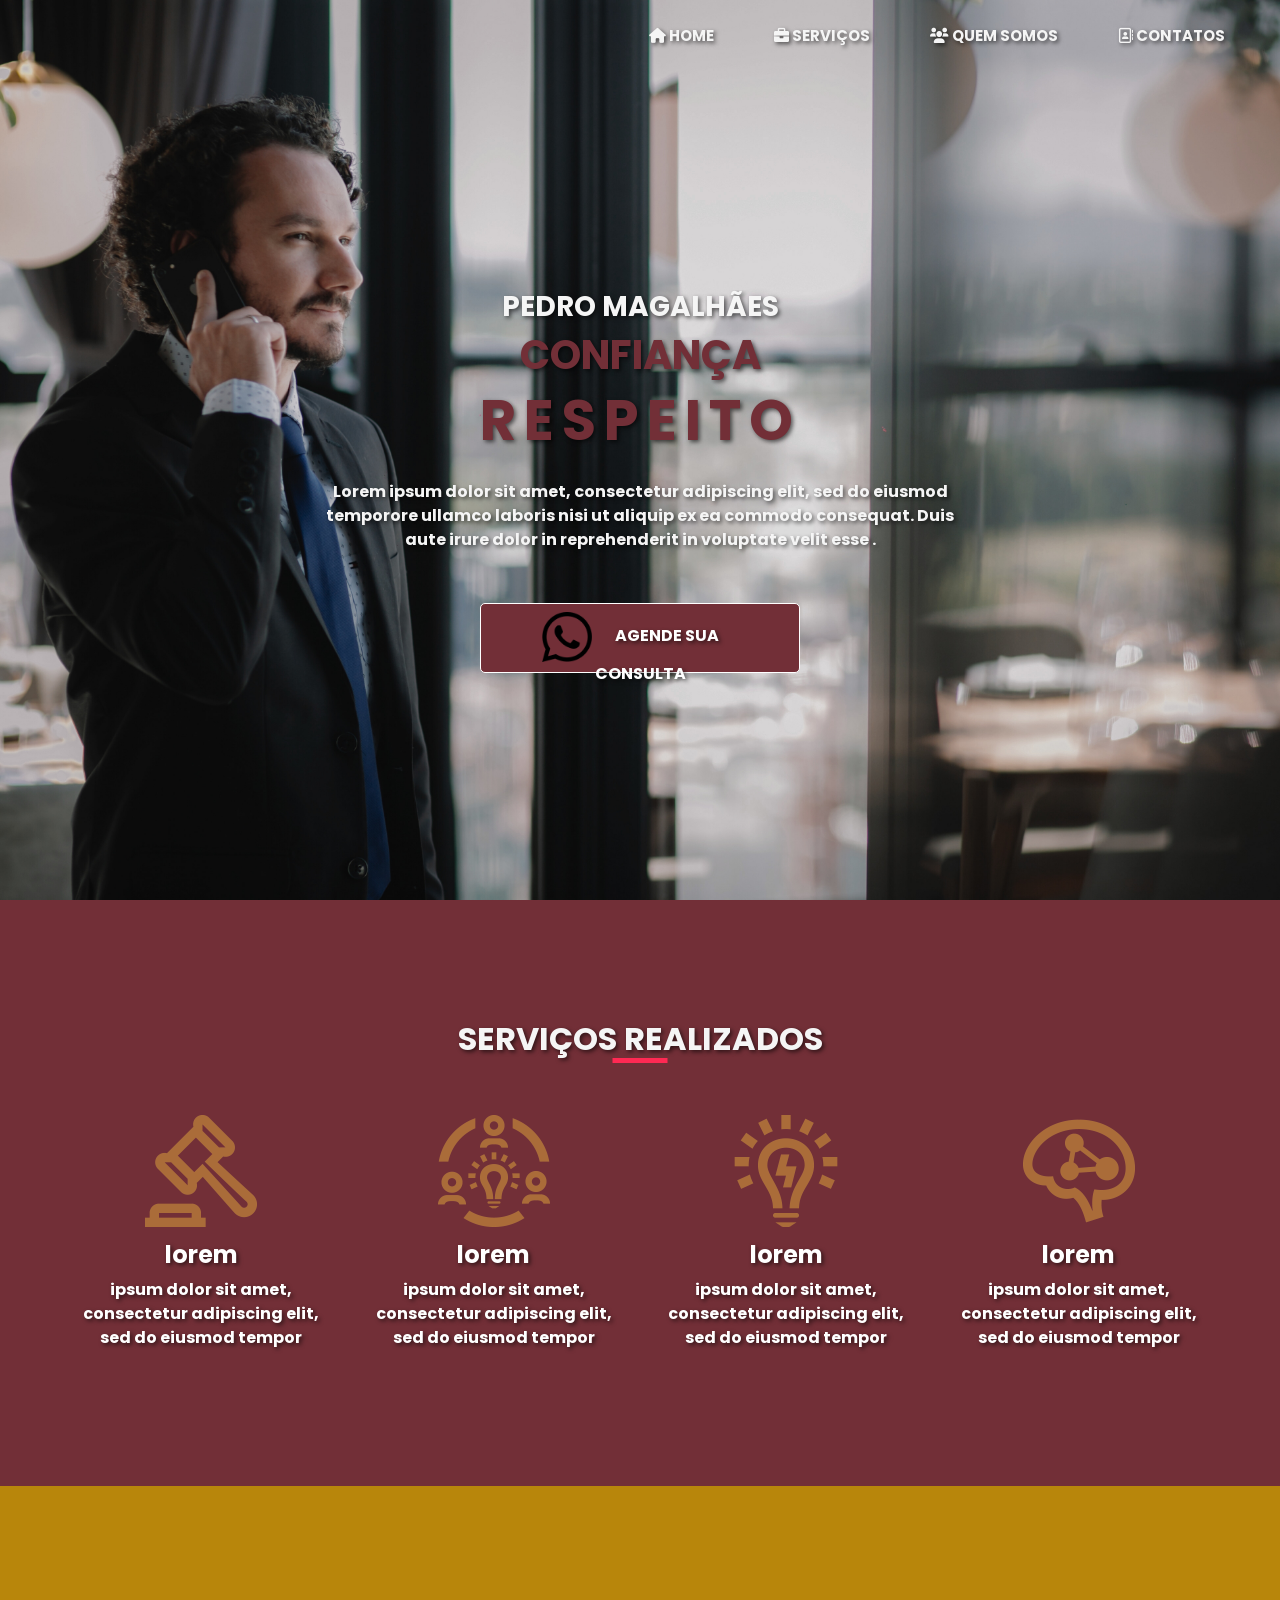
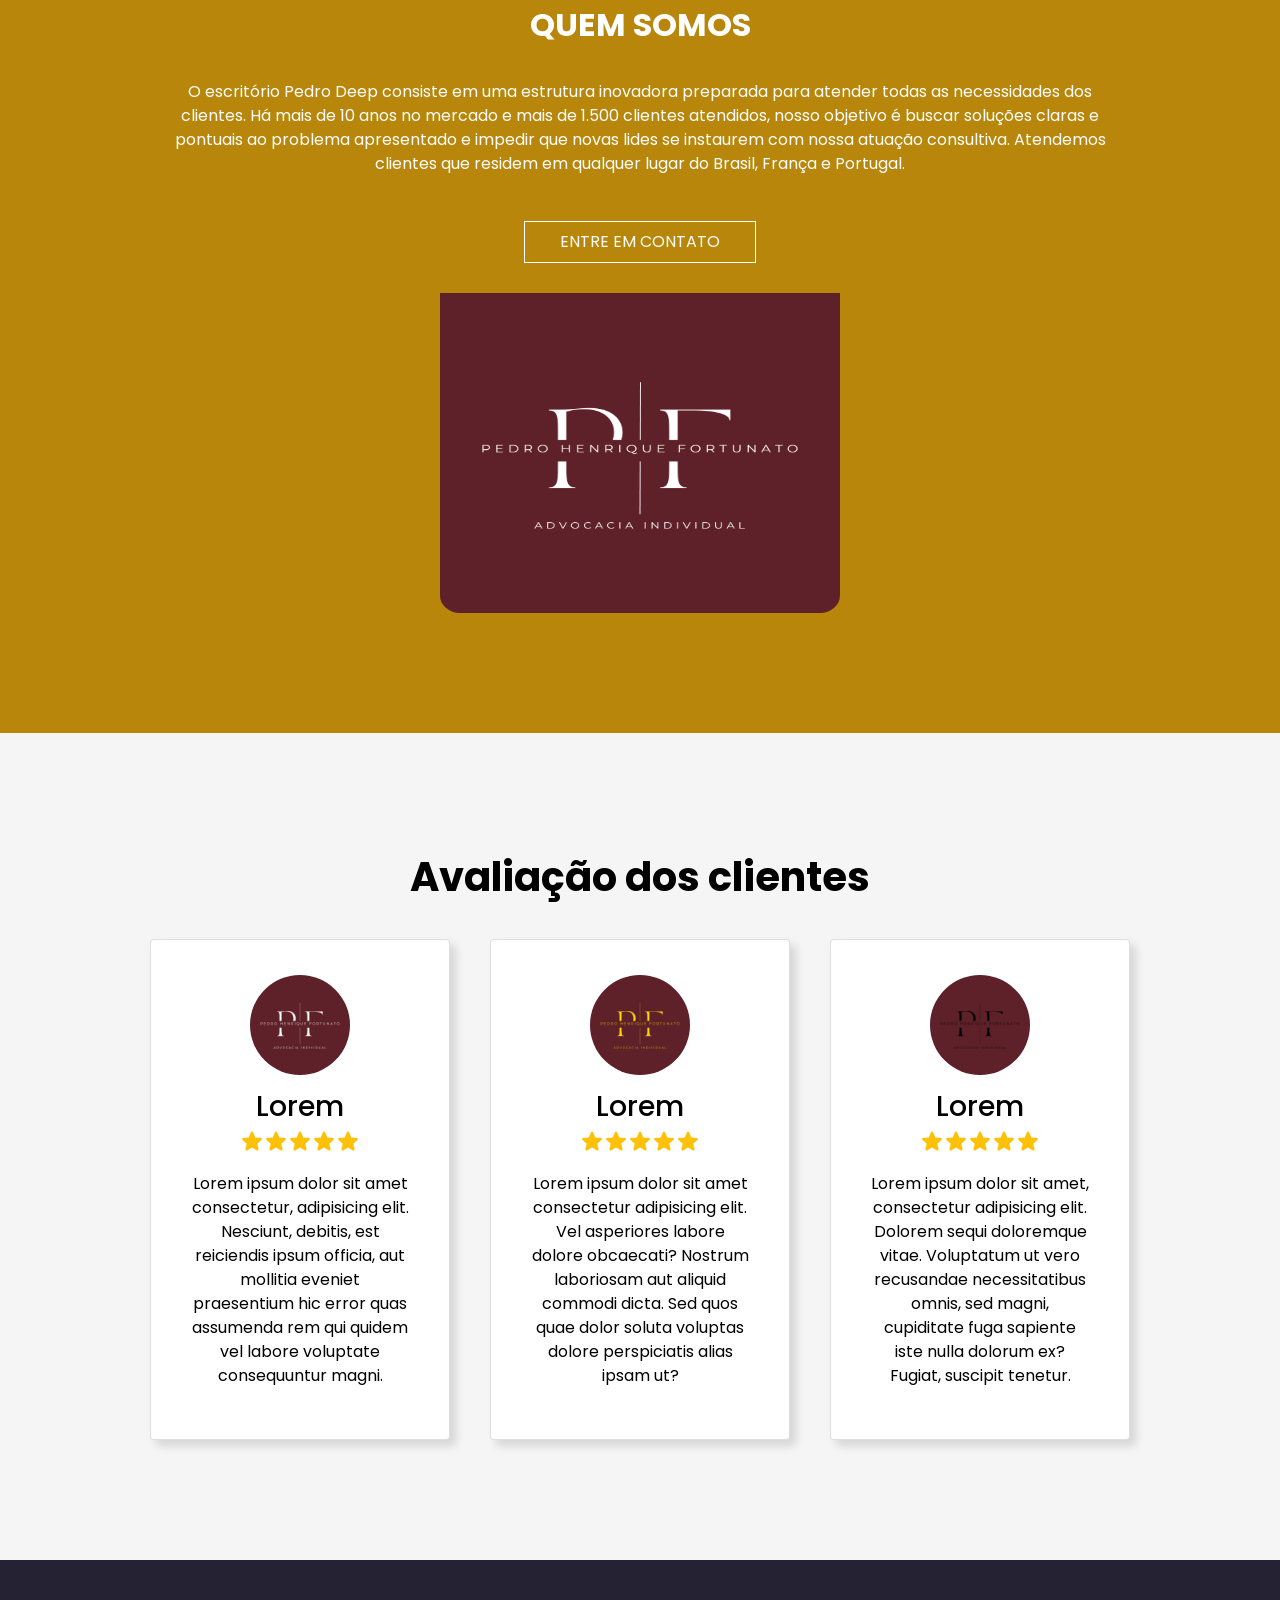
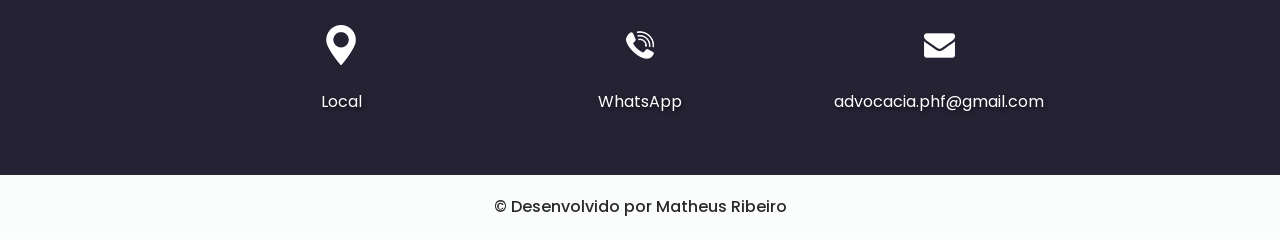
==== firebase/public/index.html @ 871bd0a6 "alteração nos cards de comentário, passando para colunas" ====
<!DOCTYPE html>
<html>

<head>
  <!-- Basic -->
  <meta charset="utf-8" />
  <meta http-equiv="X-UA-Compatible" content="IE=edge" />
  <!-- Mobile Metas -->
  <meta name="viewport" content="width=device-width, initial-scale=1, shrink-to-fit=no" />
  <!-- Site Metas -->
  <meta name="keywords" content="" />
  <meta name="description" content="" />
  <meta name="author" content="" />
  <link rel="stylesheet" href="https://cdnjs.cloudflare.com/ajax/libs/font-awesome/6.0.0-beta3/css/all.min.css">

  <title>deep</title>

  <link rel="icon" type="image/png" href="/images/logo1.png" />

  <!-- slider stylesheet -->
  <link rel="stylesheet" type="text/css" href="https://cdnjs.cloudflare.com/ajax/libs/OwlCarousel2/2.3.4/assets/owl.carousel.min.css" />

  <!-- bootstrap core css -->
  <link rel="stylesheet" type="text/css" href="css/bootstrap.css" />

  <!-- fonts style -->
  <link href="https://fonts.googleapis.com/css?family=Poppins:400,600,700&display=swap" rel="stylesheet">
  <!-- Custom styles for this template -->
  <link href="css/style.css" rel="stylesheet" />
  <!-- responsive style -->
  <link href="css/responsive.css" rel="stylesheet" />
</head>

<body>
  <div class="hero_area">
    <!-- navbar -->
    <header class="header_section">
      <div class="container-fluid">
        <nav class="navbar navbar-expand-lg custom_nav-container ">
          <a class="navbar-brand" href="index.html">
           
          </a>
          <button class="navbar-toggler" type="button" data-toggle="collapse" data-target="#navbarSupportedContent" aria-controls="navbarSupportedContent" aria-expanded="false" aria-label="Toggle navigation">
            <span class="navbar-toggler-icon"></span>
          </button>

          <div class="collapse navbar-collapse" id="navbarSupportedContent">
            <div class="d-flex ml-auto flex-column flex-lg-row align-items-center">
              <ul class="navbar-nav  ">
                <li class="nav-item">
                  <a class="nav-link" href="#index.html"><i class="fa-solid fa-house"></i> Home</a>
                </li>
                <li class="nav-item ">
                  <a class="nav-link" href="#servicos"><i class="fa-solid fa-briefcase"></i> Serviços </a>
                </li>
                <li class="nav-item">
                  <a class="nav-link" href="#quemsomos"><i class="fa-solid fa-users"></i> Quem somos</a>
                </li>
                </li>
                <li class="nav-item">
                  <a class="nav-link" href="#contatos"><i class="fa-regular fa-address-book"></i> Contatos</a>
                </li>
              </ul>
              
            </div>
          </div>
        </nav>
      </div>
    </header>
    <!-- final do navbar -->

    <!-- banner -->
    <section class="slider_section position-relative">
      <div id="carouselExampleIndicators" class="carousel slide" data-ride="carousel">
        <div class="carousel-inner">
          <div class="carousel-item active">
            <div class="container">
              <div class="col-lg-7 col-md-11 mx-auto">
                <div class="detail-box">
                  <div class="conteiner-flex" class="titulo-destaque">
                    <h3 style="color: whitesmoke;">
                      Pedro Magalhães
                    </h3>
                    <h2 style="color: #722f37;">
                      Confiança
                    </h2>
                    <h1 style="color: #722f37;">
                      Respeito
                    </h1>
                    <p style="color: whitesmoke;">
                      Lorem ipsum dolor sit amet, consectetur adipiscing elit, sed do eiusmod temporore ullamco laboris nisi ut aliquip ex ea commodo consequat. Duis aute irure dolor in reprehenderit in voluptate velit esse .
                    </p>
                    <div class="botao-wp">
                      <a id="botao-bem" style="border-radius: 5px; width: 320px; height: 70px; background-color: #722f37; " href="https://wa.me/555192395689" target="_blank" class="whatsapp-link">
                        
                        <img class="img-whats" src="/images/whatsapp2.png" alt="whats"> Agende sua consulta
                      
                    </a>
                    </div>
                  </div>
                </div>
              </div>
            </div>
          </div>
      </div>
    </section>
    <!-- final do banner -->
  </div>


  <!-- serviços -->

  <section id="servicos" class="us_section layout_padding">
    <div class="container">
      <div class="heading_container">
        <h2 style="color: whitesmoke;">
          Serviços Realizados
        </h2>
      </div>

      <div class="us_container ">
        <div class="row">
          <div class="col-lg-3 col-md-6">
            <div class="box">
              <div class="img-box">
                <img src="images/u-1.png" alt="">
              </div>
              <div class="detail-box">
                <h5 style="margin-top: 20px">
                  lorem
                </h5>
                <p>
                  ipsum dolor sit amet, consectetur adipiscing elit, sed do eiusmod tempor
                </p>
              </div>
            </div>
          </div>
          <div class="col-lg-3 col-md-6">
            <div class="box">
              <div class="img-box">
                <img src="images/u-4.png" alt="">
              </div>
              <div class="detail-box">
                <h5 style="margin-top: 20px">
                  lorem
                </h5>
                <p style="color: white; font-weight: bold;">
                  ipsum dolor sit amet, consectetur adipiscing elit, sed do eiusmod tempor
                </p>
              </div>
            </div>
          </div>
          <div class="col-lg-3 col-md-6">
            <div class="box">
              <div class="img-box">
                <img src="images/u-2.png" alt="">
              </div>
              <div class="detail-box">
                <h5 style="margin-top: 20px">
                  lorem
                </h5>
                <p>
                  ipsum dolor sit amet, consectetur adipiscing elit, sed do eiusmod tempor
                </p>
              </div>
            </div>
          </div>
          <div class="col-lg-3 col-md-6">
            <div class="box">
              <div class="img-box">
                <img src="images/u-3.png" alt="">
              </div>
              <div class="detail-box">
                <h5 style="margin-top: 20px">
                  lorem
                </h5>
                <p>
                  ipsum dolor sit amet, consectetur adipiscing elit, sed do eiusmod tempor
                </p>
              </div>
            </div>
          </div>
        </div>
      </div>
    </div>
  </section>

  <!-- final serviços -->

  <!-- quem somos -->

  <section id="quemsomos"  class="heathy_section layout_padding">
    <div class="container">

      <div class="row">
        <div class="col-md-10 mx-auto">
          <div class="detail-box">
            <h2>
              QUEM SOMOS
            </h2>
            <p>
              O escritório Pedro Deep consiste em uma estrutura inovadora preparada para atender todas as necessidades dos clientes.

 

Há mais de 10 anos no mercado e mais de 1.500 clientes atendidos, nosso objetivo é buscar soluções claras e pontuais ao problema apresentado e impedir que novas lides se instaurem com nossa atuação consultiva.



Atendemos clientes que residem em qualquer lugar do Brasil, França e Portugal.
            </p>
            <div class="btn-box">
              <a href="https://wa.me/555192395689" target="_blank">
                Entre em contato
              </a>
            </div>
          </div>
        </div>
      </div>

      <img class="logo-deep" src="/images/logo1.png" alt=""></img>

    </div>
  </section>

  <!-- final quem somos -->

  <!-- clientes area -->
<section class="clientes">
  <div id="coments">

    <h1 class="titulo-avaliacao">Avaliação dos clientes</h1>

    <div class="cards">

      <div class="card">
        <img class="user" src="/images/logo1.png" alt="imagem do usuário">
        <h3>Lorem</h3>

        <div class="stars">
          <img class="star" src="/images/star.svg" alt="stars">
          <img class="star" src="/images/star.svg" alt="stars">
          <img class="star" src="/images/star.svg" alt="stars">
          <img class="star" src="/images/star.svg" alt="stars">
          <img class="star" src="/images/star.svg" alt="stars">
        </div>

        <p>Lorem ipsum dolor sit amet consectetur, adipisicing elit. Nesciunt, debitis, est reiciendis ipsum officia, aut mollitia eveniet praesentium hic error quas assumenda rem qui quidem vel labore voluptate consequuntur magni.</p>

      </div>

      <div class="card">
        <img class="user" src="/images/logo2.png" alt="imagem do usuário">
        <h3>Lorem</h3>

        <div class="stars">
          <img class="star" src="/images/star.svg" alt="stars">
          <img class="star" src="/images/star.svg" alt="stars">
          <img class="star" src="/images/star.svg" alt="stars">
          <img class="star" src="/images/star.svg" alt="stars">
          <img class="star" src="/images/star.svg" alt="stars">
        </div>

        <p>Lorem ipsum dolor sit amet consectetur adipisicing elit. Vel asperiores labore dolore obcaecati? Nostrum laboriosam aut aliquid commodi dicta. Sed quos quae dolor soluta voluptas dolore perspiciatis alias ipsam ut?</p>

      </div>

      <div class="card">
        <img class="user" src="/images/logo3.png" alt="imagem do usuário">
        <h3>Lorem</h3>

        <div class="stars">
          <img class="star" src="/images/star.svg" alt="stars">
          <img class="star" src="/images/star.svg" alt="stars">
          <img class="star" src="/images/star.svg" alt="stars">
          <img class="star" src="/images/star.svg" alt="stars">
          <img class="star" src="/images/star.svg" alt="stars">
        </div>

        <p>Lorem ipsum dolor sit amet, consectetur adipisicing elit. Dolorem sequi doloremque vitae. Voluptatum ut vero recusandae necessitatibus omnis, sed magni, cupiditate fuga sapiente iste nulla dolorum ex? Fugiat, suscipit tenetur.</p>

      </div>

    </div>

  </div>
</section>
  <!-- final clientes area -->

  <!-- contatos -->
  <section id="contatos" class="info_section layout_padding2">
    <div class="container">
      <div class="info_items">
        <a href="https://www.google.com/maps/dir//R.+S%C3%A3o+Jos%C3%A9,+454+-+Centro,+Tubar%C3%A3o+-+SC,+88701-260/@-28.4852236,-49.092683,12z/data=!4m8!4m7!1m0!1m5!1m1!1s0x9521437259b9abb7:0xf383cc64e5b8b936!2m2!1d-49.0102816!2d-28.4852484?entry=ttu" target="_blank">
          <div class="item">
            <div class="img-box box-1">
              <img src="" alt="">
            </div>
            <div class="detail-box">
              <p>
                Local
              </p>
            </div>
          </div>
        </a>
        <a href="https://wa.me/555192395689" target="_blank">
          <div class="item ">
            <div class="img-box box-2">
              <img src="" alt="">
            </div>
            <div class="detail-box">
              <p>
                WhatsApp
              </p>
            </div>
          </div>
        </a>
        <a href="mailto:advocacia.phf@gmail.com">
          <div class="item ">
            <div class="img-box box-3">
              <img src="" alt="">
            </div>
            <div class="detail-box">
              <p>
                advocacia.phf@gmail.com
              </p>
            </div>
          </div>
        </a>
      </div>
    </div>
  </section>
  <!-- final contatos -->

  <!-- footer -->
  <footer class="container-fluid footer_section">
   <a href="https://www.instagram.com/matheus.sr9" target="_blank"> <p>
      &copy; Desenvolvido por Matheus Ribeiro
    </p> 
  </a>
  </footer>
  <!-- final do footer -->

  <script src="js/jquery-3.4.1.min.js"></script>
  <script src="js/bootstrap.js"></script>
  <script src="script.js"></script>

</body>

</html>
---- firebase/public/css/style.css ----
body {
  font-family: 'Poppins', sans-serif;
  color: #000000;
  background-color: #ffffff;
  
}

.logo-img {
  width: 70px;
  height: 70px;
  border-radius: 10%;
}
.col-lg-3 col-md-6 {
  background: rgba(0, 0, 0, 0.5);
  color: whitesmoke;
  border-radius: 0.5rem;
}

.titulo-destaque {
  width: 600px;
  height: 400px;
  margin-left: 500px;
  background: rgba(0, 0, 0, 0.5);
  color: whitesmoke;
  border-radius: 0.5rem;
}

.layout_padding {
  padding-top: 120px;
  padding-bottom: 120px;
}

.layout_padding2 {
  padding-top: 45px;
  padding-bottom: 45px;
}

.layout_padding2-top {
  padding-top: 45px;
}

.layout_padding2-bottom {
  padding-bottom: 45px;
}

.layout_padding-top {
  padding-top: 120px;
}

.layout_padding-bottom {
  padding-bottom: 120px;
}

.heading_container {
  display: -webkit-box;
  display: -ms-flexbox;
  display: flex;
  -webkit-box-pack: center;
      -ms-flex-pack: center;
          justify-content: center;
  text-align: center;
}

.heading_container h2 {
  font-weight: bold;
  position: relative;
  padding-bottom: 5px;
  text-transform: uppercase;
}

.heading_container h2::before {
  content: "";
  position: absolute;
  bottom: 0;
  left: 50%;
  width: 55px;
  height: 5px;
  background-color: #ff2953;
  -webkit-transform: translateX(-50%);
          transform: translateX(-50%);
}

/*header section*/
.hero_area {
  height: 100vh;
  display: -webkit-box;
  display: -ms-flexbox;
  display: flex;
  -webkit-box-orient: vertical;
  -webkit-box-direction: normal;
      -ms-flex-direction: column;
          flex-direction: column;
  background-image: url(../images/hero-bg.jpg);
  background-size: cover;
  background-attachment: fixed;
  color: #ffffff;
  text-shadow: 2px 2px 4px rgba(0, 0, 0, 0.6);
}

.sub_page .hero_area {
  height: auto;
}

.sub_page .who_section.layout_padding {
  padding-top: 0;
}

.hero_area.sub_pages {
  height: auto;
}

.header_section .container-fluid {
  padding-right: 25px;
  padding-left: 25px;
}

.header_section .nav_container {
  margin: 0 auto;
}

.img-whats {
  width: 50px;
  height: 50px;
  margin-right: 20px;
  margin-left: -20px;
}

.custom_nav-container.navbar-expand-lg .navbar-nav .nav-item .nav-link {
  margin: 10px 30px;
  padding: 0;
  padding-bottom: 3px;
  color: whitesmoke;
  text-align: center;
  position: relative;
  text-transform: uppercase;
  font-size: 15px;
  font-weight: bold;
}

.custom_nav-container.navbar-expand-lg .navbar-nav .nav-item .nav-link::after {
  display: none;
  content: "";
  position: absolute;
  left: 0;
  bottom: 0;
  width: 100%;
  height: 3px;
  border-radius: 5px;
  background-color: #ffffff;
}

.custom_nav-container.navbar-expand-lg .navbar-nav .nav-item.active a::after, .custom_nav-container.navbar-expand-lg .navbar-nav .nav-item:hover a::after {
  display: block;
  background-color: #ff2953;
}

a,
a:hover,
a:focus {
  text-decoration: none;
  color: black;
}

a:hover,
a:focus {
  color: initial;
}

.btn,
.btn:focus {
  outline: none !important;
  -webkit-box-shadow: none;
          box-shadow: none;
}

.user_option {
  display: -webkit-box;
  display: -ms-flexbox;
  display: flex;
  -webkit-box-align: center;
      -ms-flex-align: center;
          align-items: center;
}

.user_option a {
  color: #ffffff;
  margin: 10px 30px;
}

.navbar-brand {
  display: -webkit-box;
  display: -ms-flexbox;
  display: flex;
  -webkit-box-align: center;
      -ms-flex-align: center;
          align-items: center;
  position: relative;
}

.navbar-brand span {
  font-size: 22px;
  text-transform: uppercase;
  font-weight: bold;
  color: darkgoldenrod;
  position: relative;
  z-index: 3;
}

.custom_nav-container {
  z-index: 99999;
  padding: 15px 0;
}

.custom_nav-container .navbar-toggler {
  outline: none;
}

.custom_nav-container .navbar-toggler .navbar-toggler-icon {
  background-image: url(../images/menu.png);
  background-size: 55px;
}

/*end header section*/
.slider_section {
  -webkit-box-flex: 1;
      -ms-flex: 1;
          flex: 1;
  display: -webkit-box;
  display: -ms-flexbox;
  display: flex;
  -webkit-box-align: center;
      -ms-flex-align: center;
          align-items: center;
  color: darkgoldenrod;
  font-weight: bold;
}

.slider_section #carouselExampleIndicators {
  width: 100%;
}

.slider_section .row {
  -webkit-box-align: center;
      -ms-flex-align: center;
          align-items: center;
}

.slider_section .box {
  margin: 125px 0;
}

.slider_section .detail-box {
  text-align: center;
}

.box {
  font-weight: bold;

}

.slider_section .detail-box h1,
.slider_section .detail-box h2,
.slider_section .detail-box h3 {
  text-transform: uppercase;
  font-weight: bold;
}

.slider_section .detail-box h2 {
  font-size: 2.5rem;
}

.slider_section .detail-box h1 {
  font-size: 3.5rem;
  font-weight: bold;
  letter-spacing: .5rem;
}

.slider_section .detail-box p {
  margin-top: 25px;
}

.slider_section .detail-box a {
  display: inline-block;
  padding: 8px 35px;
  background-color: transparent;
  border: 1.5px solid #ffffff;
  color: #ffffff;
  border-radius: 0px;
  -webkit-transition: -webkit-transform 0.3s;
  transition: -webkit-transform 0.3s;
  transition: transform 0.3s;
  transition: transform 0.3s, -webkit-transform 0.3s;
  text-transform: uppercase;
  margin-top: 35px;
}

.slider_section .detail-box a:hover {
  background-color: #ffffff;
  color: #000000;
}

.logo-deep {
  border-radius: 5%;
  padding-top: 30px;
  margin: auto;
  align-items: center;
  width: 400px;
  height: 350px;
}


.us_section {
  background-color: #722f37;
  background-image: url();
  background-size: cover;
  background-attachment: fixed;
}

.us_section .us_container {
  padding-top: 25px;
}

.us_section .us_container .box {
  display: -webkit-box;
  display: -ms-flexbox;
  display: flex;
  -webkit-box-orient: vertical;
  -webkit-box-direction: normal;
      -ms-flex-direction: column;
          flex-direction: column;
  -webkit-box-align: center;
      -ms-flex-align: center;
          align-items: center;
  text-align: center;
  margin: 25px 10px 0 10px;
}

.us_section .us_container .box .img-box {
  height: 100px;
  display: -webkit-box;
  display: -ms-flexbox;
  display: flex;
  -webkit-box-align: center;
      -ms-flex-align: center;
          align-items: center;
  -webkit-box-pack: center;
      -ms-flex-pack: center;
          justify-content: center;
}

.us_section .us_container .box .img-box img {
  max-width: 100%;
}

.us_section .us_container .box .detail-box h5 {
  font-weight: bold;
  font-size: 1.5rem;
}

.heathy_section {
  background-color: darkgoldenrod;;
  background-size: cover;
  background-attachment: fixed;
  color: #ffffff;
  text-align: center;
}

.heathy_section h2 {
  font-weight: bold;
}

.heathy_section p {
  margin-top: 35px;
}

.heathy_section .btn-box {
  display: -webkit-box;
  display: -ms-flexbox;
  display: flex;
  -webkit-box-pack: center;
      -ms-flex-pack: center;
          justify-content: center;
  margin-top: 45px;
}

.heathy_section .btn-box a {
  display: inline-block;
  padding: 8px 35px;
  background-color: transparent;
  border: 1.5px solid #ffffff;
  color: #ffffff;
  border-radius: 0;
  -webkit-transition: -webkit-transform 0.3s;
  transition: -webkit-transform 0.3s;
  transition: transform 0.3s;
  transition: transform 0.3s, -webkit-transform 0.3s;
  text-transform: uppercase;
}

.heathy_section .btn-box a:hover {
  background-color: #ffffff;
  color: #000000;
}



.trainer_section .box {
  margin-top: 55px;
  display: -webkit-box;
  display: -ms-flexbox;
  display: flex;
  -webkit-box-orient: vertical;
  -webkit-box-direction: normal;
      -ms-flex-direction: column;
          flex-direction: column;
  -webkit-box-align: center;
      -ms-flex-align: center;
          align-items: center;
  text-align: center;
}

.trainer_section .box .name h5 {
  font-weight: bold;
  margin-bottom: 15px;
}

.trainer_section .box .img-box {
  border-radius: 15px;
  overflow: hidden;
}

.trainer_section .box .img-box img {
  width: 100%;
}

.trainer_section .box .social_box {
  display: -webkit-box;
  display: -ms-flexbox;
  display: flex;
  -webkit-box-pack: justify;
      -ms-flex-pack: justify;
          justify-content: space-between;
  width: 225px;
  padding: 12px 45px;
  background-color: #ffffff;
  border-radius: 50px;
  margin-top: -25px;
}

.contact_section {
  position: relative;
  background-color: #27223f;
  color: #ffffff;
}

.contact_section .heading_container {
  -webkit-box-pack: start;
      -ms-flex-pack: start;
          justify-content: start;
}

.contact_section .heading_container h2::before {
  text-align: left;
  left: 0;
  -webkit-transform: none;
          transform: none;
}

.contact_section .row {
  -webkit-box-align: center;
      -ms-flex-align: center;
          align-items: center;
}

.contact_section .img-box img {
  width: 100%;
}

.contact_section .form_container {
  padding: 45px 0 45px 15px;
}

.contact_section input {
  width: 100%;
  border: none;
  background-color: #ffffff;
  outline: none;
  color: #722f37;
  margin-top: 25px;
  padding: 12px;
}

.contact_section input::-webkit-input-placeholder {
  color: #2a2a2c;
}

.contact_section input:-ms-input-placeholder {
  color: #2a2a2c;
}

.contact_section input::-ms-input-placeholder {
  color: #2a2a2c;
}

.contact_section input::placeholder {
  color: #2a2a2c;
}

.contact_section input.message-box {
  padding: 45px 12px;
}

.contact_section button {
  padding: 10px 65px;
  outline: none;
  border: none;
  color: #ffffff;
  background: #ff2953;
  margin: 45px 0 0 auto;
  text-transform: uppercase;
}

.info_section {
  background-color: #252233;
}

.info_items {
  width: 70%;
  margin: 0 auto;
  display: -webkit-box;
  display: -ms-flexbox;
  display: flex;
  -webkit-box-pack: justify;
      -ms-flex-pack: justify;
          justify-content: space-between;
}

.info_items .item {
  width: 200px;
  display: -webkit-box;
  display: -ms-flexbox;
  display: flex;
  -webkit-box-orient: vertical;
  -webkit-box-direction: normal;
      -ms-flex-direction: column;
          flex-direction: column;
  -webkit-box-align: center;
      -ms-flex-align: center;
          align-items: center;
  text-align: center;
}

.info_items .item .img-box {
  width: 80px;
  height: 80px;
  border-radius: 100%;
  background-repeat: no-repeat;
  background-position: center;
}

.info_items .item .detail-box {
  margin-top: 5px;
  color: #fff;
}

.info_items {
  position: relative;
}

.info_items a {
  position: relative;
}

.info_items .item .img-box.box-1 {
  background-image: url(../images/location-white.png);
}

.info_items .item .img-box.box-2 {
  background-image: url(../images/telephone-white.png);
}

.info_items .item .img-box.box-3 {
  background-image: url(../images/envelope-white.png);
}

/*footer*/

.footer_section {
  background-color: #fbfdfd;
  padding: 20px;
  font-weight: 500;
}

.footer_section p {
  color: #292929;
  margin: 0;
  text-align: center;
}


.footer_section a {
  color: #292929;
}

/*fim footer*/


.us_section, .info_section {
  color: #ffffff;
  text-shadow: 2px 2px 4px rgba(0, 0, 0, 0.6); 
}

.hero_area::before,
.us_section::before,
.info_section::before {
  content: '';
  position: absolute;
  top: 0;
  left: 0;
  width: 100%;
  height: 100%;
  background-color: rgba(0, 0, 0, 0.3); 
  z-index: -1;
}

/*Area de Comentários*/

#coments {
  padding: 120px 0;
  text-align: center;
  font-weight: ;
}

.titulo-avaliacao {
  padding-bottom: 30px;
  font-weight: bold;
}

.clientes {
  height: 100%;
  background-color: #f5f5f5;
}

.cards {
  display: grid;
  grid-template-columns: repeat(3, 1fr);

  max-width: 980px;

  margin: 0 auto;
  grid-gap: 40px;
}

.card {
  background-color: white;

  display: flex;
  flex-direction: column;
  align-items: center;
  padding: 35px 40px;

  box-shadow: 6px 6px 10px #00000021;
}

.card .user {
  width: 100px;
  height: 100px;
  border-radius: 50%;

  margin-bottom: 15px;
}

.card h3 {
  margin-bottom: 5px;
}

.star {
  width: 20px;
}

.card p {
  margin-top: 20px;
}
---- firebase/public/css/responsive.css ----
@media (min-width: 1200px) {
    .container {
        max-width: 1170px;
    }
}

@media (max-width: 992px) {
    .hero_area {
        height: auto;
    }

    .custom_nav-container .nav_search-btn {
        background-position: center;
        margin-top: 10px;
    }

    .slider_section {
        padding-top: 45px;
        padding-bottom: 75px;
    }

    .info_items {
        width: 100%;
    }
}

@media (max-width: 768px) {
    .cards {
        grid-gap: 5px;
      }
      .star {
        display: none;
      }
    .contact_section .form_container {
        padding: 45px 0;
    }

    .info_items {
        flex-direction: column;
        align-items: center;
    }

    .contact_section .heading_container {
        justify-content: center;
    }

    .contact_section .heading_container h2::before {
        left: 50%;
        transform: translateX(-50%);
    }

    .contact_section button {
        margin: 45px auto 0 auto;
    }

    .conteiner-flex {
        font-size: 12px;
    }
}


@media (max-width: 576px) {
    .slider_section .detail-box h1 {
        font-size: 3rem;
    }
}

@media (max-width: 480px) {
    .logo-deep {
        display: none;
    } 
}

@media (max-width: 420px) {
    .slider_section .detail-box h1 {
        letter-spacing: .3rem;
    }
    
    .botao-wp {
        display: none;
    }
}
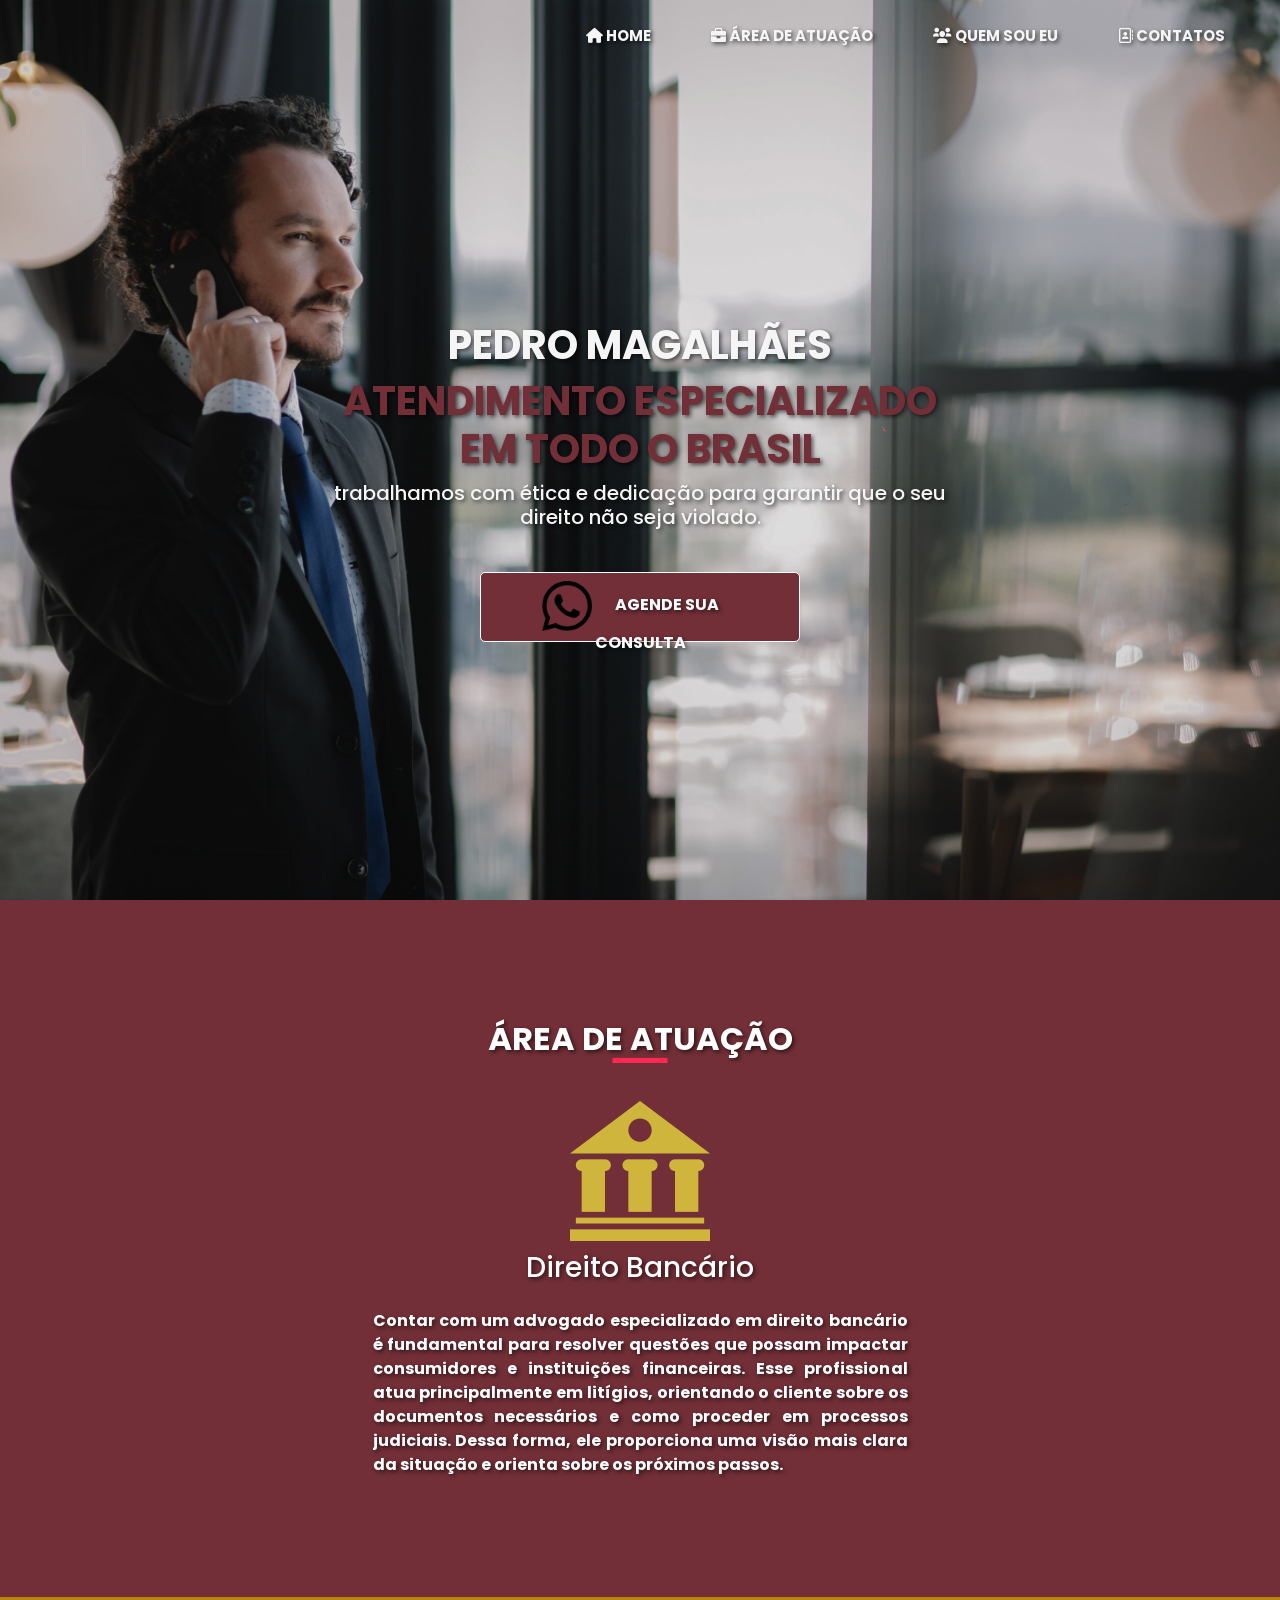
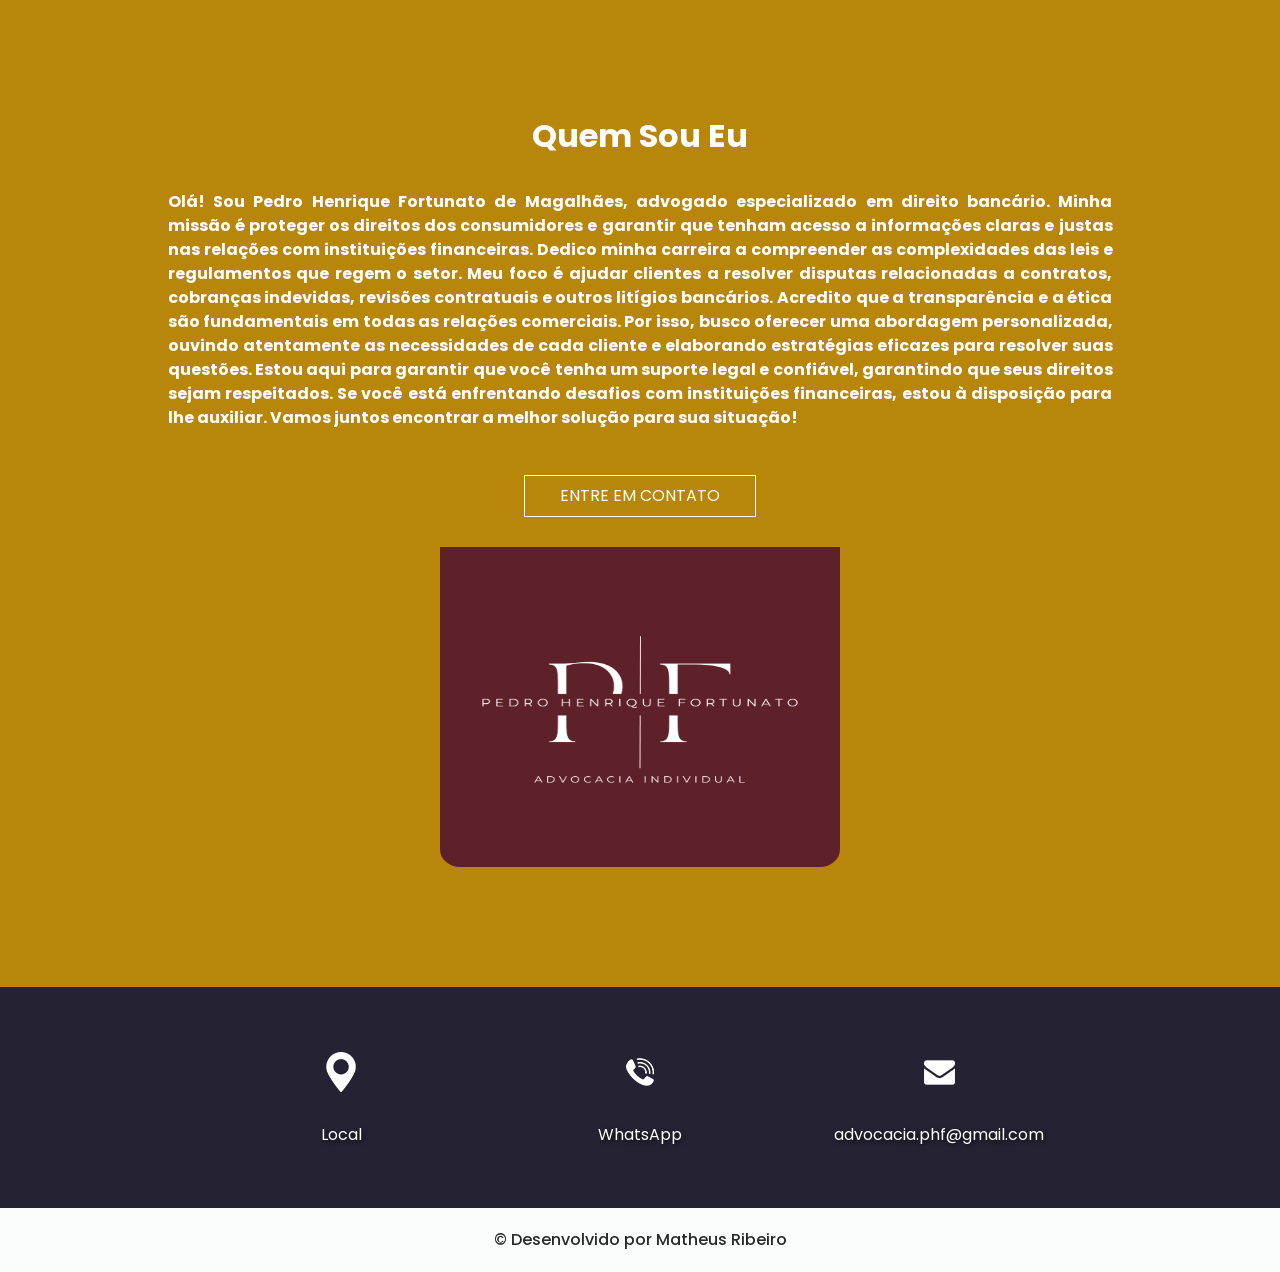
==== commit f77211ee: "alteração na parte mobile do banner" ====
--- a/firebase/public/index.html
+++ b/firebase/public/index.html
@@ -2,38 +2,30 @@
 <html>
 
 <head>
-  <!-- Basic -->
   <meta charset="utf-8" />
   <meta http-equiv="X-UA-Compatible" content="IE=edge" />
-  <!-- Mobile Metas -->
   <meta name="viewport" content="width=device-width, initial-scale=1, shrink-to-fit=no" />
-  <!-- Site Metas -->
   <meta name="keywords" content="" />
   <meta name="description" content="" />
   <meta name="author" content="" />
   <link rel="stylesheet" href="https://cdnjs.cloudflare.com/ajax/libs/font-awesome/6.0.0-beta3/css/all.min.css">
 
-  <title>deep</title>
+  <title>phfm</title>
 
   <link rel="icon" type="image/png" href="/images/logo1.png" />
-
-  <!-- slider stylesheet -->
   <link rel="stylesheet" type="text/css" href="https://cdnjs.cloudflare.com/ajax/libs/OwlCarousel2/2.3.4/assets/owl.carousel.min.css" />
-
-  <!-- bootstrap core css -->
   <link rel="stylesheet" type="text/css" href="css/bootstrap.css" />
-
-  <!-- fonts style -->
   <link href="https://fonts.googleapis.com/css?family=Poppins:400,600,700&display=swap" rel="stylesheet">
-  <!-- Custom styles for this template -->
   <link href="css/style.css" rel="stylesheet" />
-  <!-- responsive style -->
   <link href="css/responsive.css" rel="stylesheet" />
+  
 </head>
 
 <body>
+
+<!--navbar -->
+
   <div class="hero_area">
-    <!-- navbar -->
     <header class="header_section">
       <div class="container-fluid">
         <nav class="navbar navbar-expand-lg custom_nav-container ">
@@ -51,10 +43,10 @@
                   <a class="nav-link" href="#index.html"><i class="fa-solid fa-house"></i> Home</a>
                 </li>
                 <li class="nav-item ">
-                  <a class="nav-link" href="#servicos"><i class="fa-solid fa-briefcase"></i> Serviços </a>
+                  <a class="nav-link" href="#servicos"><i class="fa-solid fa-briefcase"></i> Área de Atuação </a>
                 </li>
                 <li class="nav-item">
-                  <a class="nav-link" href="#quemsomos"><i class="fa-solid fa-users"></i> Quem somos</a>
+                  <a class="nav-link" href="#quemsomos"><i class="fa-solid fa-users"></i> Quem sou eu</a>
                 </li>
                 </li>
                 <li class="nav-item">
@@ -67,9 +59,11 @@
         </nav>
       </div>
     </header>
+
     <!-- final do navbar -->
 
     <!-- banner -->
+     
     <section class="slider_section position-relative">
       <div id="carouselExampleIndicators" class="carousel slide" data-ride="carousel">
         <div class="carousel-inner">
@@ -78,18 +72,19 @@
               <div class="col-lg-7 col-md-11 mx-auto">
                 <div class="detail-box">
                   <div class="conteiner-flex" class="titulo-destaque">
-                    <h3 style="color: whitesmoke;">
+                    <h2 id="title-text" style="color: whitesmoke;">
                       Pedro Magalhães
                     </h3>
-                    <h2 style="color: #722f37;">
-                      Confiança
+                    <h2 id="subtitle-text" style="color: #722f37;">
+                      Atendimento especializado em todo o Brasil
                     </h2>
                     <h1 style="color: #722f37;">
-                      Respeito
+                      
                     </h1>
-                    <p style="color: whitesmoke;">
-                      Lorem ipsum dolor sit amet, consectetur adipiscing elit, sed do eiusmod temporore ullamco laboris nisi ut aliquip ex ea commodo consequat. Duis aute irure dolor in reprehenderit in voluptate velit esse .
-                    </p>
+                    <h5 id="subtitle-text" style="color: whitesmoke;">
+                      
+                      trabalhamos com ética e dedicação para garantir que o seu direito não seja violado. 
+                    </h5>
                     <div class="botao-wp">
                       <a id="botao-bem" style="border-radius: 5px; width: 320px; height: 70px; background-color: #722f37; " href="https://wa.me/555192395689" target="_blank" class="whatsapp-link">
                         
@@ -111,79 +106,38 @@
   <!-- serviços -->
 
   <section id="servicos" class="us_section layout_padding">
-    <div class="container">
+    <div class="container text-center">
       <div class="heading_container">
-        <h2 style="color: whitesmoke;">
-          Serviços Realizados
+        <h2 class="text-white">
+          Área de Atuação
         </h2>
       </div>
-
-      <div class="us_container ">
-        <div class="row">
-          <div class="col-lg-3 col-md-6">
-            <div class="box">
+  
+      <div class="us_container">
+        <div class="row justify-content-center">
+          <div class="col-lg-6 col-md-6 d-flex justify-content-center">
+            <div class="box text-center">
               <div class="img-box">
-                <img src="images/u-1.png" alt="">
+                <img src="images/u-1.png" alt="" class="img-fluid">
               </div>
               <div class="detail-box">
-                <h5 style="margin-top: 20px">
-                  lorem
-                </h5>
-                <p>
-                  ipsum dolor sit amet, consectetur adipiscing elit, sed do eiusmod tempor
+                <h3 class="mt-4">
+                  Direito Bancário
+                </h3>
+                
+                <p class="mt-4 text-justify" id="bancario-text">
+                  Contar com um advogado especializado em direito bancário é fundamental para resolver questões que possam impactar consumidores e instituições financeiras. Esse profissional atua principalmente em litígios, orientando o cliente sobre os documentos necessários e como proceder em processos judiciais. Dessa forma, ele proporciona uma visão mais clara da situação e orienta sobre os próximos passos.
                 </p>
+              
               </div>
             </div>
           </div>
-          <div class="col-lg-3 col-md-6">
-            <div class="box">
-              <div class="img-box">
-                <img src="images/u-4.png" alt="">
-              </div>
-              <div class="detail-box">
-                <h5 style="margin-top: 20px">
-                  lorem
-                </h5>
-                <p style="color: white; font-weight: bold;">
-                  ipsum dolor sit amet, consectetur adipiscing elit, sed do eiusmod tempor
-                </p>
-              </div>
-            </div>
-          </div>
-          <div class="col-lg-3 col-md-6">
-            <div class="box">
-              <div class="img-box">
-                <img src="images/u-2.png" alt="">
-              </div>
-              <div class="detail-box">
-                <h5 style="margin-top: 20px">
-                  lorem
-                </h5>
-                <p>
-                  ipsum dolor sit amet, consectetur adipiscing elit, sed do eiusmod tempor
-                </p>
-              </div>
-            </div>
-          </div>
-          <div class="col-lg-3 col-md-6">
-            <div class="box">
-              <div class="img-box">
-                <img src="images/u-3.png" alt="">
-              </div>
-              <div class="detail-box">
-                <h5 style="margin-top: 20px">
-                  lorem
-                </h5>
-                <p>
-                  ipsum dolor sit amet, consectetur adipiscing elit, sed do eiusmod tempor
-                </p>
-              </div>
-            </div>
-          </div>
+          <!-- Repita as colunas aqui para cada área de atuação -->
         </div>
       </div>
     </div>
   </section>
+  
 
   <!-- final serviços -->
 
@@ -196,18 +150,14 @@
         <div class="col-md-10 mx-auto">
           <div class="detail-box">
             <h2>
-              QUEM SOMOS
+              Quem Sou Eu
             </h2>
-            <p>
-              O escritório Pedro Deep consiste em uma estrutura inovadora preparada para atender todas as necessidades dos clientes.
-
- 
-
-Há mais de 10 anos no mercado e mais de 1.500 clientes atendidos, nosso objetivo é buscar soluções claras e pontuais ao problema apresentado e impedir que novas lides se instaurem com nossa atuação consultiva.
-
-
-
-Atendemos clientes que residem em qualquer lugar do Brasil, França e Portugal.
+            <p style="font-weight: bold; text-align: justify;">
+              Olá! Sou Pedro Henrique Fortunato de Magalhães, advogado especializado em direito bancário. Minha missão é proteger os direitos dos consumidores e garantir que tenham acesso a informações claras e justas nas relações com instituições financeiras.
+Dedico minha carreira a compreender as complexidades das leis e regulamentos que regem o setor. Meu foco é ajudar clientes a resolver disputas relacionadas a contratos, cobranças indevidas, revisões contratuais e outros litígios bancários.
+Acredito que a transparência e a ética são fundamentais em todas as relações comerciais. Por isso, busco oferecer uma abordagem personalizada, ouvindo atentamente as necessidades de cada cliente e elaborando estratégias eficazes para resolver suas questões. Estou aqui para garantir que você tenha um suporte legal e confiável, garantindo que seus direitos sejam respeitados.
+Se você está enfrentando desafios com instituições financeiras, estou à disposição para lhe auxiliar. Vamos juntos encontrar a melhor solução para sua situação!
+
             </p>
             <div class="btn-box">
               <a href="https://wa.me/555192395689" target="_blank">
@@ -345,6 +295,23 @@
   <script src="js/bootstrap.js"></script>
   <script src="script.js"></script>
 
+  <script>
+    $(document).ready(function() {
+      // Detecta o clique no botão do menu mobile
+      $('.navbar-toggler').on('click', function() {
+        // Verifica se o menu está aberto
+        if ($('#navbarSupportedContent').hasClass('show')) {
+          // Se o menu estiver aberto, exibe o título e subtítulo novamente
+          $('#title-text, #subtitle-text').fadeIn();
+        } else {
+          // Se o menu estiver fechado, esconde o título e subtítulo
+          $('#title-text, #subtitle-text').fadeOut();
+        }
+      });
+    });
+  </script>
+  
+
 </body>
 
 </html>
--- a/firebase/public/css/style.css
+++ b/firebase/public/css/style.css
@@ -352,9 +352,16 @@
   max-width: 100%;
 }
 
-.us_section .us_container .box .detail-box h5 {
+.img-box {
+  margin-bottom: 6px;
+}
+
+.us_section .us_container .box .detail-box h2 {
   font-weight: bold;
   font-size: 1.5rem;
+  margin-left: 400px;
+  margin-right: 400px;
+  text-align: center;
 }
 
 .heathy_section {
@@ -371,6 +378,7 @@
 
 .heathy_section p {
   margin-top: 35px;
+  text-align: left;
 }
 
 .heathy_section .btn-box {
@@ -637,6 +645,7 @@
 }
 
 .clientes {
+  display: none;
   height: 100%;
   background-color: #f5f5f5;
 }
@@ -644,21 +653,17 @@
 .cards {
   display: grid;
   grid-template-columns: repeat(3, 1fr);
-
   max-width: 980px;
-
   margin: 0 auto;
   grid-gap: 40px;
 }
 
 .card {
   background-color: white;
-
   display: flex;
   flex-direction: column;
   align-items: center;
   padding: 35px 40px;
-
   box-shadow: 6px 6px 10px #00000021;
 }
 
--- a/firebase/public/css/responsive.css
+++ b/firebase/public/css/responsive.css
@@ -5,8 +5,11 @@
 }
 
 @media (max-width: 992px) {
+
+
     .hero_area {
-        height: auto;
+        background-image: url('/images/advogado.png');
+        background-size: cover;
     }
 
     .custom_nav-container .nav_search-btn {
@@ -14,8 +17,12 @@
         margin-top: 10px;
     }
 
+   #botao-bem {
+    display: none;
+   }
+
     .slider_section {
-        padding-top: 45px;
+        padding-top: 300px;
         padding-bottom: 75px;
     }
 
@@ -25,12 +32,16 @@
 }
 
 @media (max-width: 768px) {
+    .hero_area {
+        background-image: url('/images/advogado.png');
+    }
+
     .cards {
+        display: flex;
+        flex-direction: column;
         grid-gap: 5px;
       }
-      .star {
-        display: none;
-      }
+      
     .contact_section .form_container {
         padding: 45px 0;
     }
@@ -74,9 +85,61 @@
 @media (max-width: 420px) {
     .slider_section .detail-box h1 {
         letter-spacing: .3rem;
-    }
+        }
     
     .botao-wp {
         display: none;
     }
+
+    .slider_section {
+        padding-top: 150px;;
+    }
+
+    .slider_section .detail-box {
+        margin-top: 50px; /* Move o conteúdo 20px para baixo */
+      }
 }
+
+@media (max-width: 400px) {
+    #title-text {
+      font-size: 1.5rem; /* Ajuste o tamanho do título */
+    }
+    
+    .slider_section h2 {
+      font-size: 1.2rem; /* Ajusta o tamanho do subtítulo */
+    }
+    
+    .slider_section h5 {
+      font-size: 1rem; /* Ajusta o tamanho do texto menor */
+    }
+
+    #botao-bem {
+      width: 250px; /* Reduz o tamanho do botão */
+      height: 60px;
+    }
+
+    .img-whats {
+      width: 20px; /* Reduz o tamanho do ícone do WhatsApp */
+    }
+
+  }
+
+
+#bancario-text {
+    max-width: 100%; /* O texto ocupará 90% da largura da tela em telas menores */
+    margin: 0 auto;
+  }
+
+  /* Para telas médias */
+  @media (min-width: 768px) {
+    #bancario-text {
+      max-width: 80%; /* Aumenta a largura para 80% da tela em dispositivos médios */
+    }
+  }
+
+  /* Para telas grandes */
+  @media (min-width: 1200px) {
+    #bancario-text {
+      max-width: 100%; /* O texto pode ocupar toda a largura disponível em telas maiores */
+    }
+  }
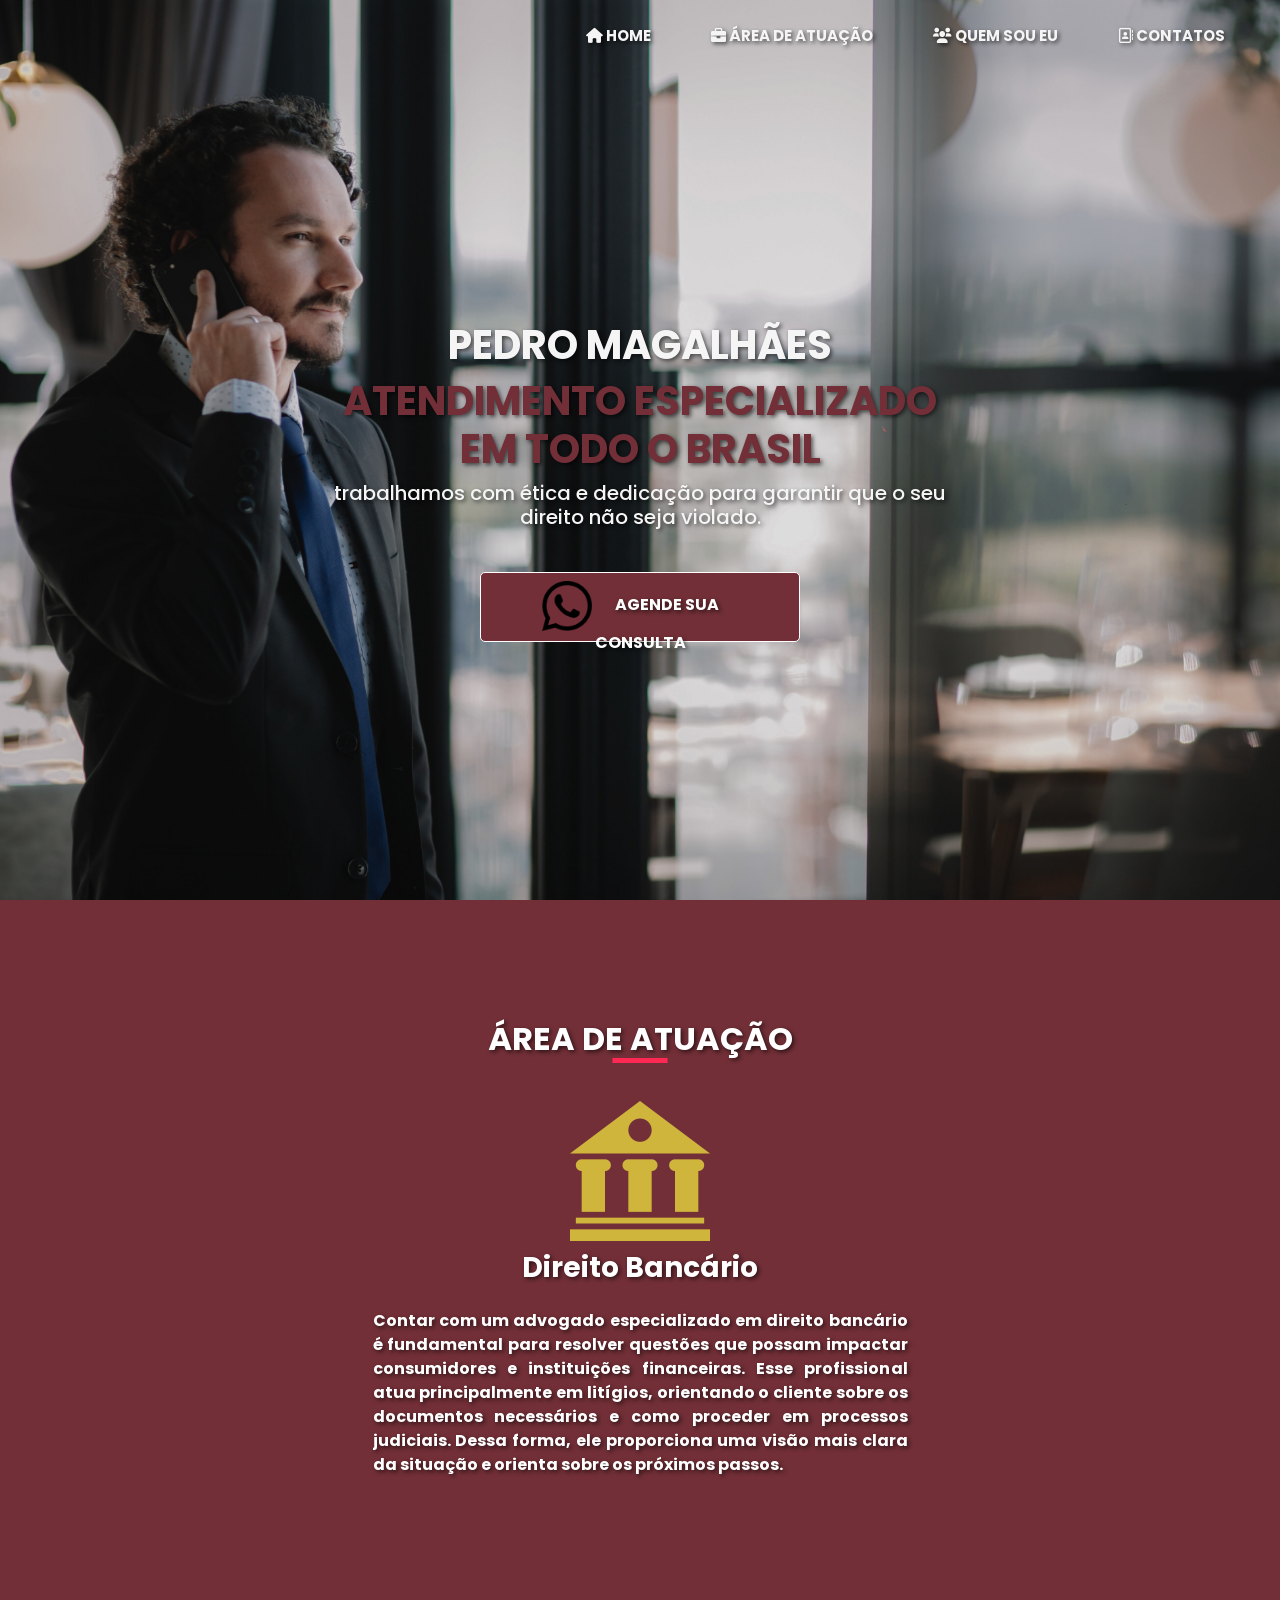
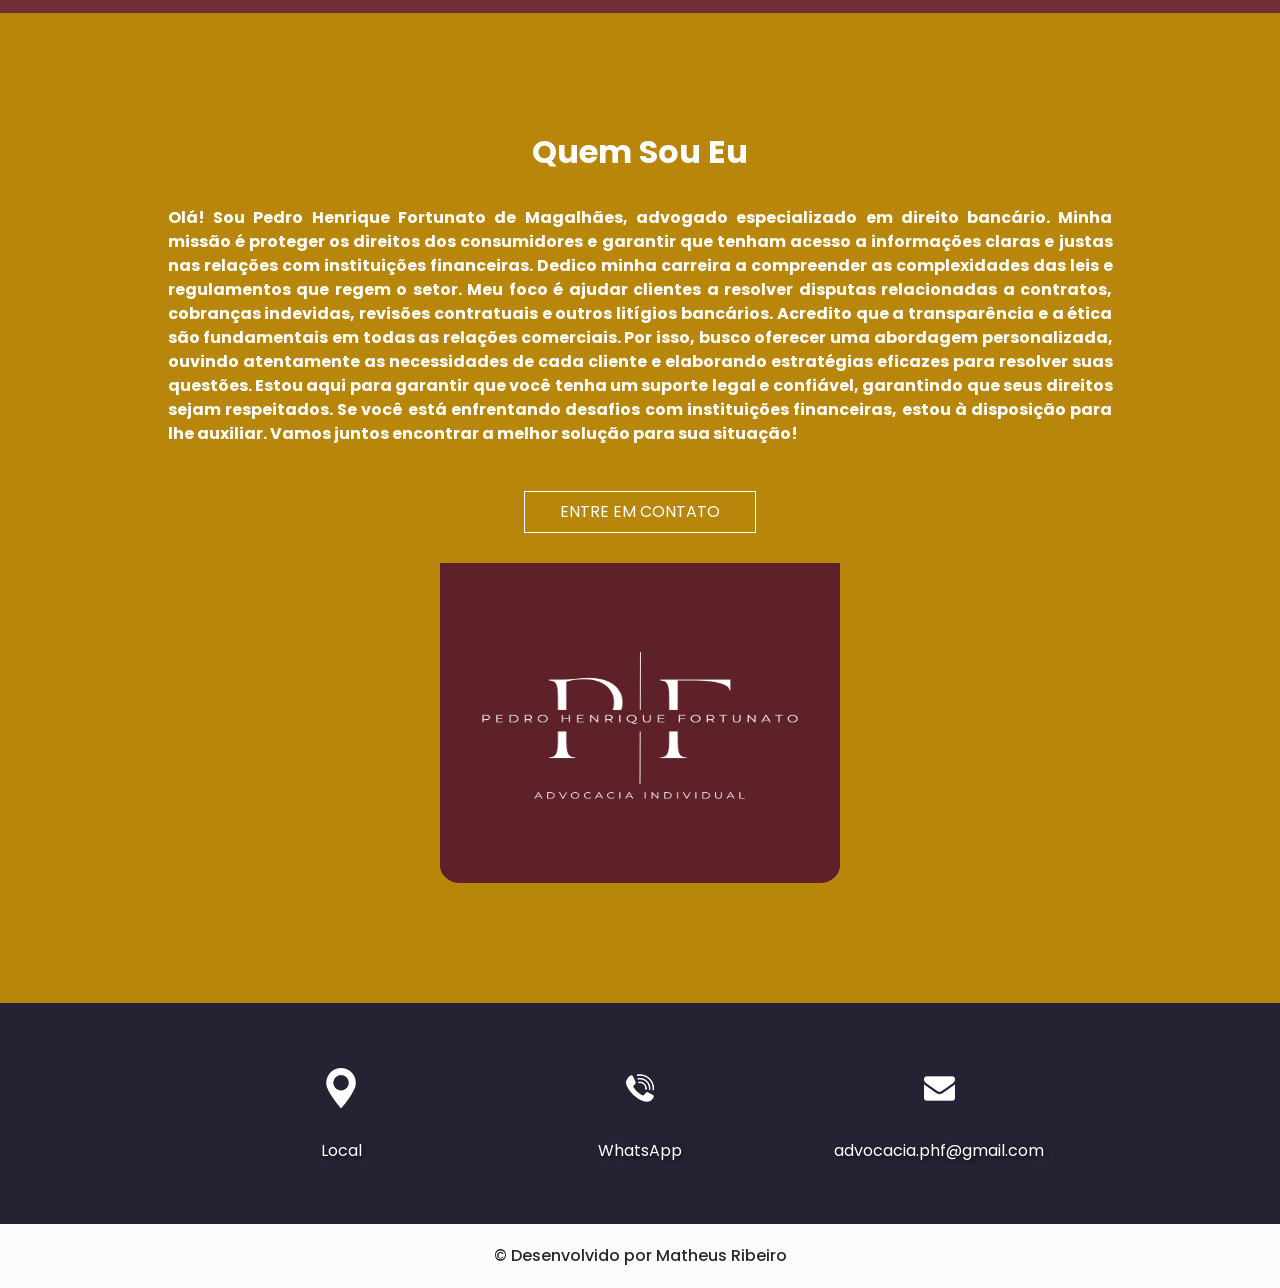
==== commit 8f3a2d1e: "incluindo logo no canto superior esquerdo e finalizando site" ====
--- a/firebase/public/index.html
+++ b/firebase/public/index.html
@@ -4,7 +4,7 @@
 <head>
   <meta charset="utf-8" />
   <meta http-equiv="X-UA-Compatible" content="IE=edge" />
-  <meta name="viewport" content="width=device-width, initial-scale=1, shrink-to-fit=no" />
+  <meta name="viewport" content="width=device-width, initial-scale=1, shrink-to-fit=no">
   <meta name="keywords" content="" />
   <meta name="description" content="" />
   <meta name="author" content="" />
@@ -28,7 +28,7 @@
   <div class="hero_area">
     <header class="header_section">
       <div class="container-fluid">
-        <nav class="navbar navbar-expand-lg custom_nav-container ">
+        <nav class="navbar navbar-expand-lg custom_nav-container">
           <a class="navbar-brand" href="index.html">
            
           </a>
@@ -64,10 +64,10 @@
 
     <!-- banner -->
      
-    <section class="slider_section position-relative">
+    <section class="slider_section">
       <div id="carouselExampleIndicators" class="carousel slide" data-ride="carousel">
-        <div class="carousel-inner">
-          <div class="carousel-item active">
+        
+        
             <div class="container">
               <div class="col-lg-7 col-md-11 mx-auto">
                 <div class="detail-box">
@@ -82,7 +82,6 @@
                       
                     </h1>
                     <h5 id="subtitle-text" style="color: whitesmoke;">
-                      
                       trabalhamos com ética e dedicação para garantir que o seu direito não seja violado. 
                     </h5>
                     <div class="botao-wp">
@@ -95,8 +94,8 @@
                   </div>
                 </div>
               </div>
-            </div>
-          </div>
+            
+          
       </div>
     </section>
     <!-- final do banner -->
@@ -121,7 +120,7 @@
                 <img src="images/u-1.png" alt="" class="img-fluid">
               </div>
               <div class="detail-box">
-                <h3 class="mt-4">
+                <h3 class="mt-4 font-weight-bold">
                   Direito Bancário
                 </h3>
                 
--- a/firebase/public/css/style.css
+++ b/firebase/public/css/style.css
@@ -239,11 +239,7 @@
   width: 100%;
 }
 
-.slider_section .row {
-  -webkit-box-align: center;
-      -ms-flex-align: center;
-          align-items: center;
-}
+
 
 .slider_section .box {
   margin: 125px 0;
--- a/firebase/public/css/responsive.css
+++ b/firebase/public/css/responsive.css
@@ -80,6 +80,11 @@
     .logo-deep {
         display: none;
     } 
+    .hero_area {
+        background-image: url('/images/advogado.png');
+        background-size: 750px;
+        background-repeat: no-repeat; /* Para evitar que a imagem se repita */
+    }
 }
 
 @media (max-width: 420px) {
@@ -102,11 +107,11 @@
 
 @media (max-width: 400px) {
     #title-text {
-      font-size: 1.5rem; /* Ajuste o tamanho do título */
+      font-size: 1.6rem; /* Ajuste o tamanho do título */
     }
     
     .slider_section h2 {
-      font-size: 1.2rem; /* Ajusta o tamanho do subtítulo */
+      font-size: 1.4rem !important; /* Ajusta o tamanho do subtítulo */
     }
     
     .slider_section h5 {
@@ -122,7 +127,11 @@
       width: 20px; /* Reduz o tamanho do ícone do WhatsApp */
     }
 
-  }
+    .hero_area {
+        background-image: url('/images/advogado.png');
+        background-size: 555px;
+        background-repeat: no-repeat; /* Para evitar que a imagem se repita */
+    }
 
 
 #bancario-text {
